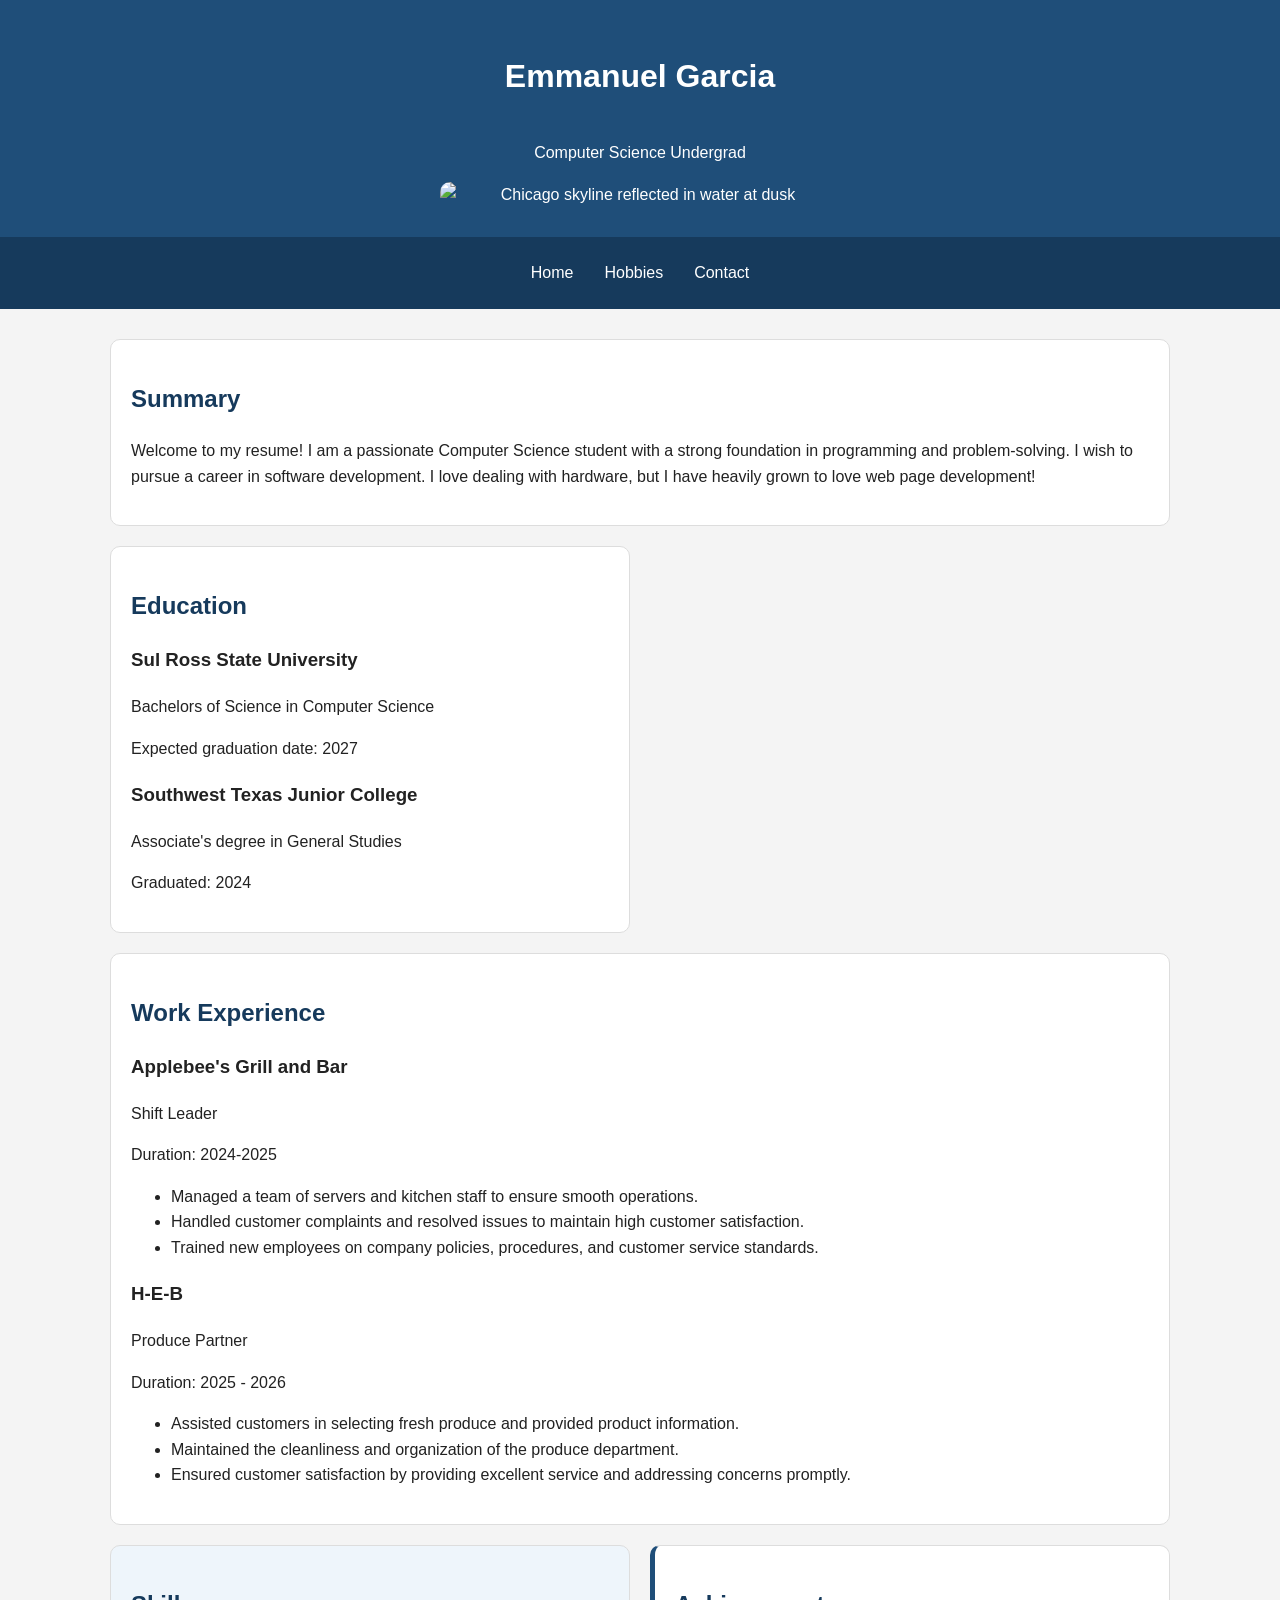
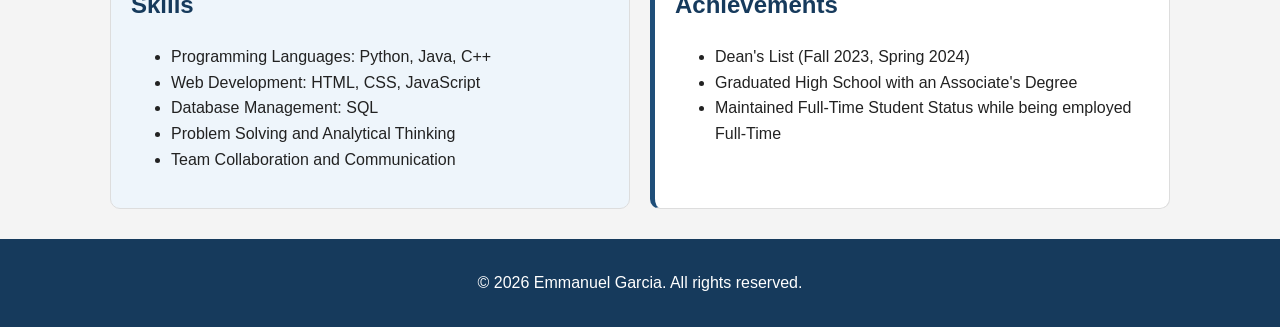
==== index.html @ cb2956c2 "Add files via upload Updated website, added columns, format, etc.." ====
<!DOCTYPE html>
<html lang="en">

<head>
    <meta charset="UTF-8">
    <meta name="viewport" content="width=device-width, initial-scale=1.0">
    <title>My Resume</title>
    <link rel="stylesheet" href="style.css">
</head>

<body>

    <header>
        <h1>Emmanuel Garcia</h1>
        <p>Computer Science Undergrad</p>
        <img class="profile-photo" src="images/profile.jpg" alt="Chicago skyline reflected in water at dusk">
    </header>

<nav aria-label="Main navigation">
    <a href="index.html">Home</a>
    <a href="hobbies.html">Hobbies</a>
    <a href="contact.html">Contact</a>
</nav>

<main class="portfolio-grid">
    
    <section class="full-width">
        <h2>Summary</h2>
        <p class="intro">Welcome to my resume! I am a passionate Computer Science student with a strong foundation in programming and problem-solving. I wish to pursue a career in software development. I love dealing with hardware, but I have heavily grown to love web page development!

        </p>
    </section>

    <section>
        <h2>Education</h2>
        <h3>Sul Ross State University</h3>
        <p>Bachelors of Science in Computer Science</p>
        <p>Expected graduation date: 2027</p>

        <h3>Southwest Texas Junior College</h3>
        <p>Associate's degree in General Studies</p>
        <p>Graduated: 2024</p>
    </section>

    <section class="full-width">
        <h2>Work Experience</h2>
        <h3>Applebee's Grill and Bar</h3>
        <p>Shift Leader</p>
        <p>Duration: 2024-2025</p>

        <ul>
            <li>Managed a team of servers and kitchen staff to ensure smooth operations.</li>
            <li>Handled customer complaints and resolved issues to maintain high customer satisfaction.</li>
            <li>Trained new employees on company policies, procedures, and customer service standards.</li>
        </ul>
        
        <h3>H-E-B</h3>
        <p>Produce Partner</p>
        <p>Duration: 2025 - 2026</p>

        <ul>
            <li>Assisted customers in selecting fresh produce and provided product information.</li>
            <li>Maintained the cleanliness and organization of the produce department.</li>
            <li>Ensured customer satisfaction by providing excellent service and addressing concerns promptly.</li>
        </ul>
    </section>

    <section class="skills">
        <h2>Skills</h2>
        <ul>
            <li>Programming Languages: Python, Java, C++</li>
            <li>Web Development: HTML, CSS, JavaScript</li>
            <li>Database Management: SQL</li>
            <li>Problem Solving and Analytical Thinking</li>
            <li>Team Collaboration and Communication</li>
        </ul>

    </section>

    <section id="achievements">
        <h2>Achievements</h2>
        <ul>
            <li>Dean's List (Fall 2023, Spring 2024)</li>
            <li>Graduated High School with an Associate's Degree</li>
            <li>Maintained Full-Time Student Status while being employed Full-Time</li>
        </ul>
    </section>
</main>
<footer>
    <p>&copy; 2026 Emmanuel Garcia. All rights reserved.</p>
</footer>
</body>

</html>
---- style.css ----
/* General Styling */
* {
    box-sizing: border-box;
}

body {
    margin: 0;
    font-family: Arial, sans-serif;
    background-color: #f4f4f4;
    color: #222;
    line-height: 1.6;
}

h2 {
    color: #163a5c;
}

/* Flexbox Header */
header {
    display: flex;
    flex-direction: column;
    align-items: center;
    background-color: #1f4e79;
    color: white;
    padding: 30px;
    text-align: center;
}

.profile-photo {
    width: 100%;
    max-width: 400px;
    height: auto;
    border-radius: 10px;
}

/* Flexbox Navigation */
nav {
    display: flex;
    justify-content: center;
    flex-wrap: wrap;
    gap: 15px;
    background-color: #163a5c;
    padding: 15px;
}

nav a {
    color: white;
    text-decoration: none;
    padding: 8px;
}

nav a:hover {
    background-color: white;
    color: #163a5c;
}

/* CSS Grid Layout */
.portfolio-grid {
    display: grid;
    grid-template-columns: 1fr 1fr;
    gap: 20px;
    max-width: 1100px;
    margin: 30px auto;
    padding: 0 20px;
}

.full-width {
    grid-column: 1 / -1;
}

.simple-page {
    max-width: 900px;
    margin: 30px auto;
    padding: 0 20px;
}

/* Resume Sections */
section {
    background-color: white;
    padding: 20px;
    border-radius: 10px;
    border: 1px solid #ddd;
    min-width: 0;
}

.skills {
    background-color: #eef5fb;
}

#achievements {
    border-left: 5px solid #1f4e79;
}

/* Footer */
footer {
    background-color: #163a5c;
    color: white;
    text-align: center;
    padding: 15px;
}

/* Tablet Responsive Design */
@media (max-width: 900px) {
    .portfolio-grid {
        grid-template-columns: 1fr;
    }

    .full-width {
        grid-column: auto;
    }
}

/* Mobile Responsive Design */
@media (max-width: 600px) {
    header {
        padding: 20px;
    }

    nav {
        gap: 5px;
    }

    section {
        padding: 15px;
    }

    .portfolio-grid,
    .simple-page {
        padding: 0 10px;
    }
}
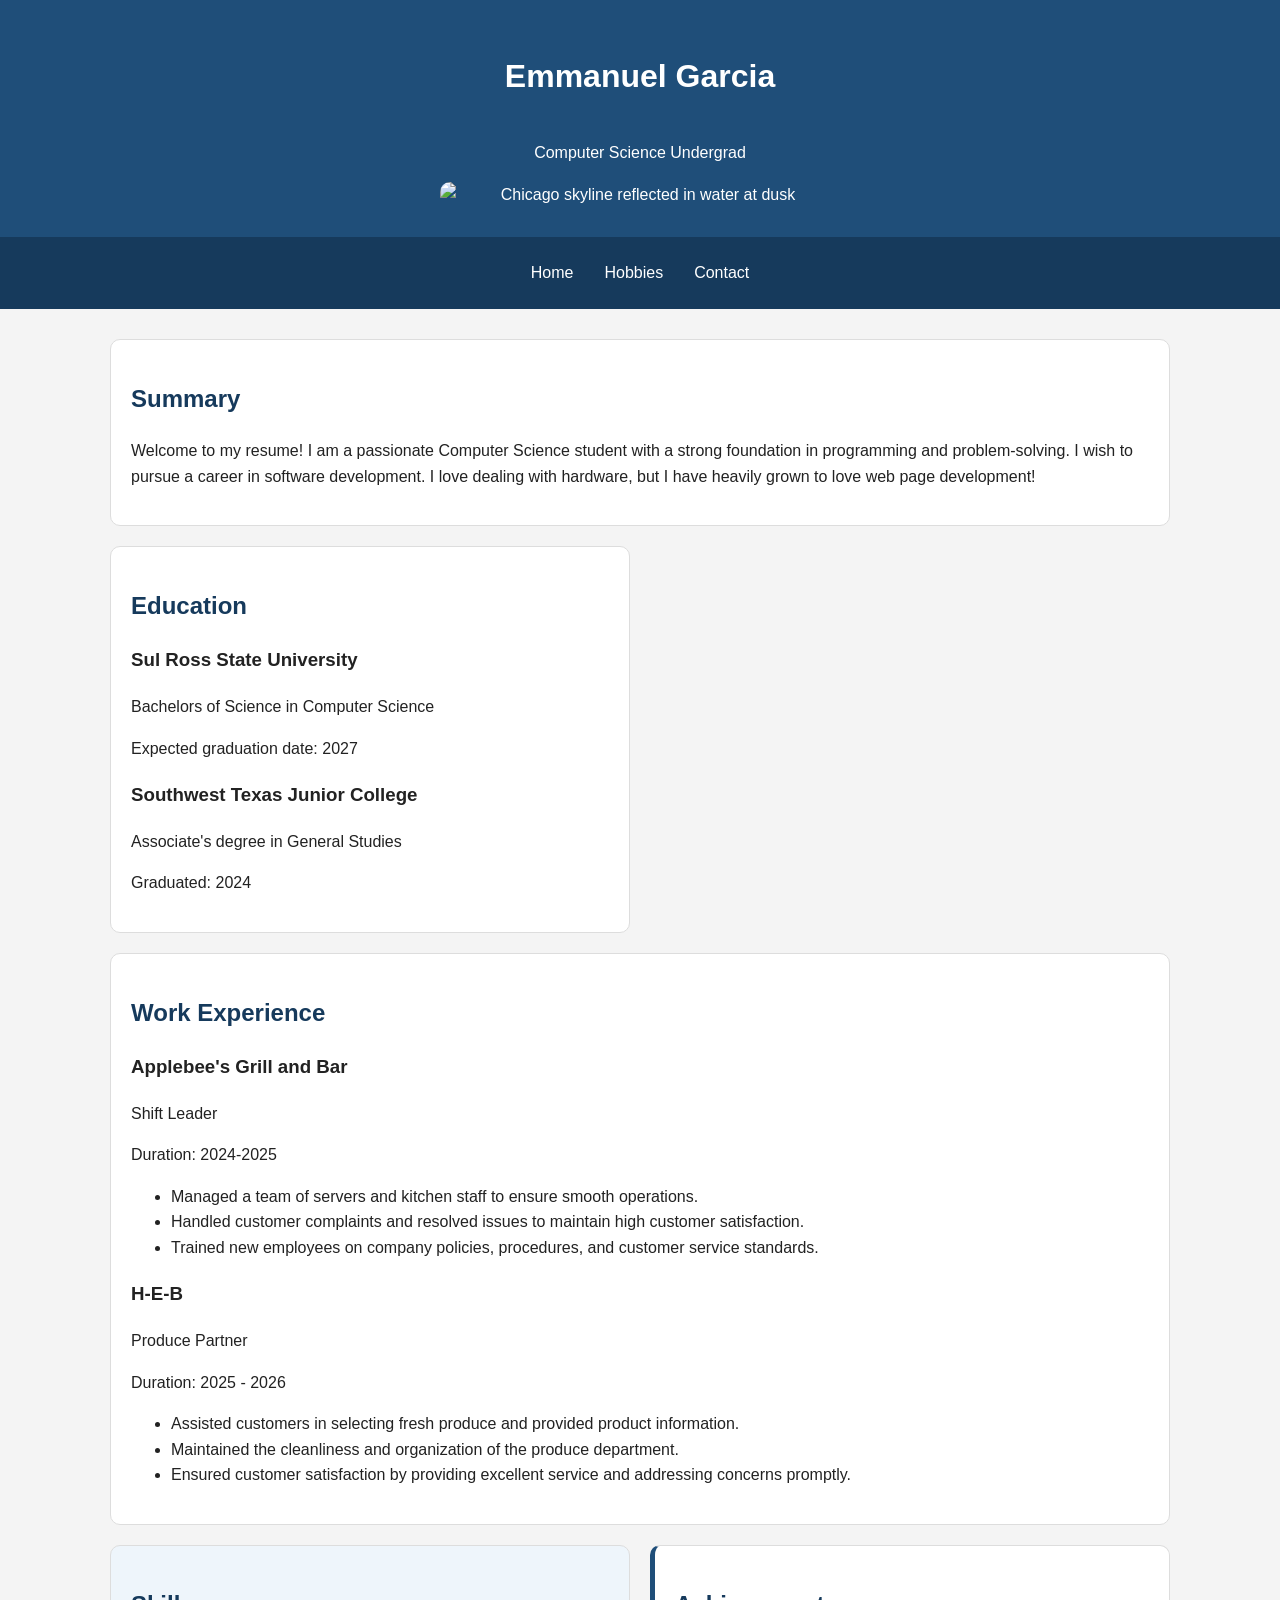
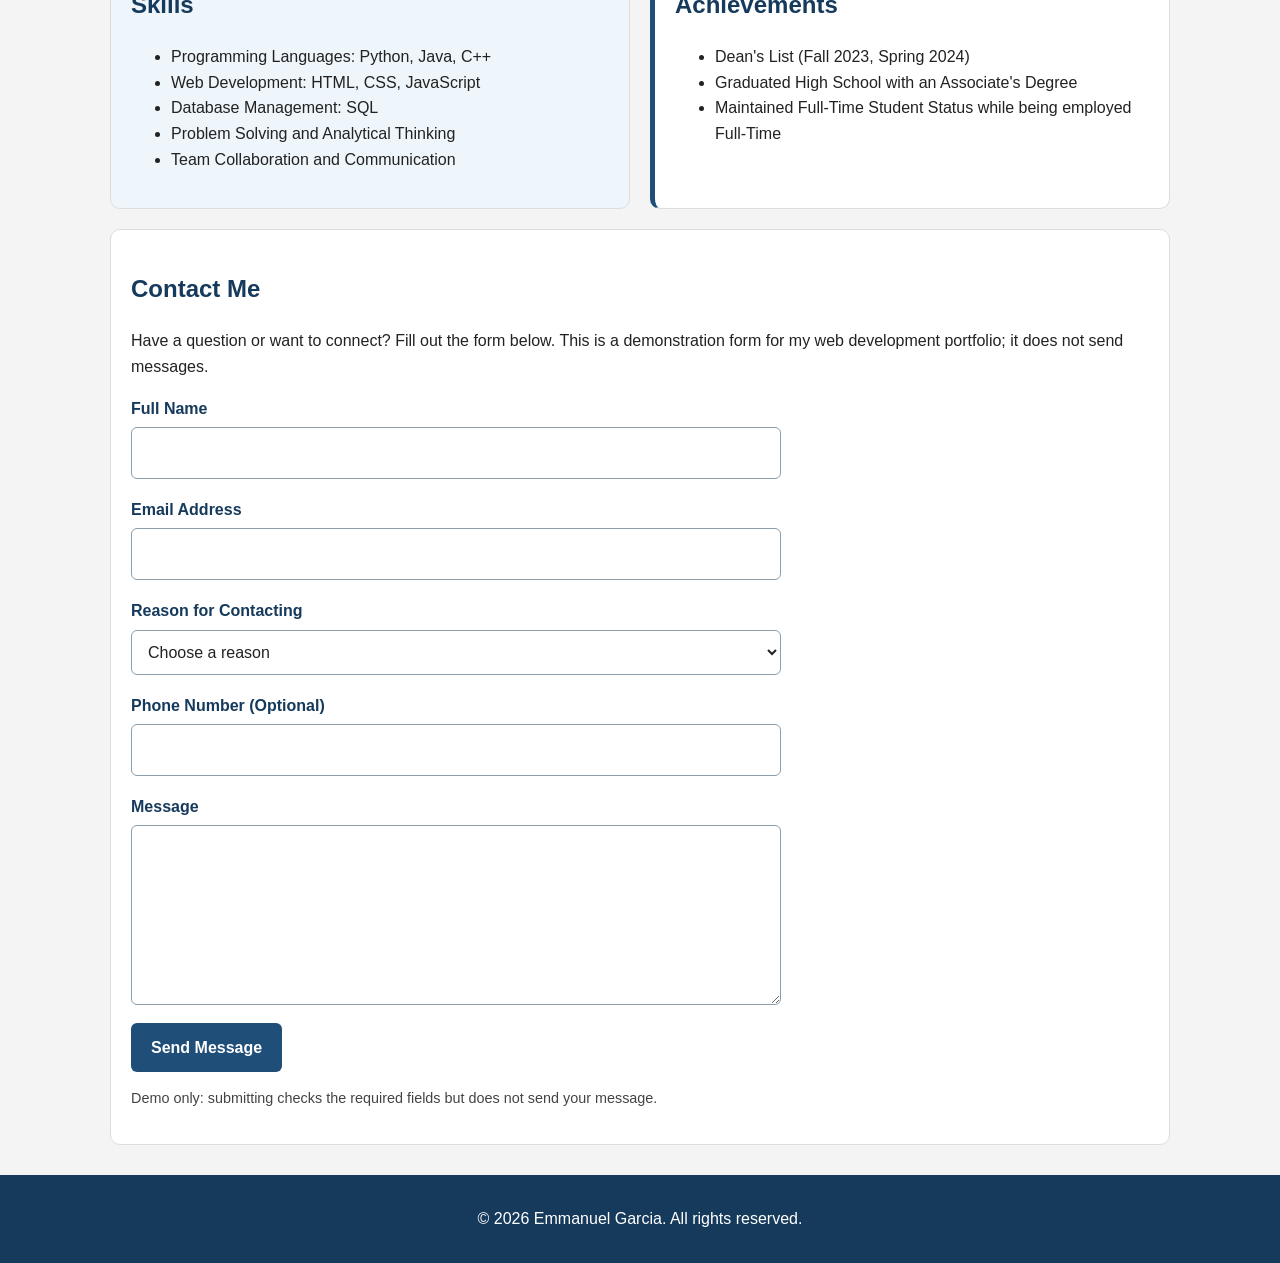
==== commit 2e65f229: "Add files via upload" ====
--- a/index.html
+++ b/index.html
@@ -19,7 +19,7 @@
 <nav aria-label="Main navigation">
     <a href="index.html">Home</a>
     <a href="hobbies.html">Hobbies</a>
-    <a href="contact.html">Contact</a>
+    <a href="index.html#contact">Contact</a>
 </nav>
 
 <main class="portfolio-grid">
@@ -85,6 +85,46 @@
             <li>Maintained Full-Time Student Status while being employed Full-Time</li>
         </ul>
     </section>
+
+    <section id="contact" class="full-width">
+        <h2>Contact Me</h2>
+        <p>Have a question or want to connect? Fill out the form below. This is a demonstration form for my web development portfolio; it does not send messages.</p>
+
+        <form class="contact-form" onsubmit="event.preventDefault();" aria-label="Contact form">
+            <div class="form-field">
+                <label for="full-name">Full Name</label>
+                <input type="text" id="full-name" name="full_name" autocomplete="name" required maxlength="100">
+            </div>
+
+            <div class="form-field">
+                <label for="email-address">Email Address</label>
+                <input type="email" id="email-address" name="email" autocomplete="email" required>
+            </div>
+
+            <div class="form-field">
+                <label for="contact-reason">Reason for Contacting</label>
+                <select id="contact-reason" name="contact_reason">
+                    <option value="" selected>Choose a reason</option>
+                    <option value="question">General Question</option>
+                    <option value="project">Project Collaboration</option>
+                    <option value="opportunity">Career Opportunity</option>
+                </select>
+            </div>
+
+            <div class="form-field">
+                <label for="phone-number">Phone Number (Optional)</label>
+                <input type="tel" id="phone-number" name="phone" autocomplete="tel">
+            </div>
+
+            <div class="form-field">
+                <label for="contact-message">Message</label>
+                <textarea id="contact-message" name="message" rows="6" minlength="10" maxlength="1000" required></textarea>
+            </div>
+
+            <button type="submit">Send Message</button>
+            <p class="form-note">Demo only: submitting checks the required fields but does not send your message.</p>
+        </form>
+    </section>
 </main>
 <footer>
     <p>&copy; 2026 Emmanuel Garcia. All rights reserved.</p>
--- a/style.css
+++ b/style.css
@@ -130,3 +130,67 @@
         padding: 0 10px;
     }
 }
+
+/* Contact Form */
+.contact-form {
+    max-width: 650px;
+    width: 100%;
+}
+
+.form-field {
+    margin-bottom: 18px;
+}
+
+.contact-form label {
+    display: block;
+    margin-bottom: 6px;
+    font-weight: bold;
+    color: #163a5c;
+}
+
+.contact-form input,
+.contact-form select,
+.contact-form textarea {
+    display: block;
+    width: 100%;
+    max-width: 100%;
+    padding: 12px;
+    font: inherit;
+    color: #222;
+    background-color: white;
+    border: 1px solid #8c9eac;
+    border-radius: 6px;
+}
+
+.contact-form textarea {
+    resize: vertical;
+}
+
+.contact-form input:focus-visible,
+.contact-form select:focus-visible,
+.contact-form textarea:focus-visible,
+.contact-form button:focus-visible,
+nav a:focus-visible {
+    outline: 3px solid #e6a23c;
+    outline-offset: 3px;
+}
+
+.contact-form button {
+    padding: 12px 20px;
+    font: inherit;
+    font-weight: bold;
+    color: white;
+    background-color: #1f4e79;
+    border: none;
+    border-radius: 6px;
+    cursor: pointer;
+}
+
+.contact-form button:hover {
+    background-color: #163a5c;
+}
+
+.form-note {
+    font-size: 0.9rem;
+    color: #444;
+}
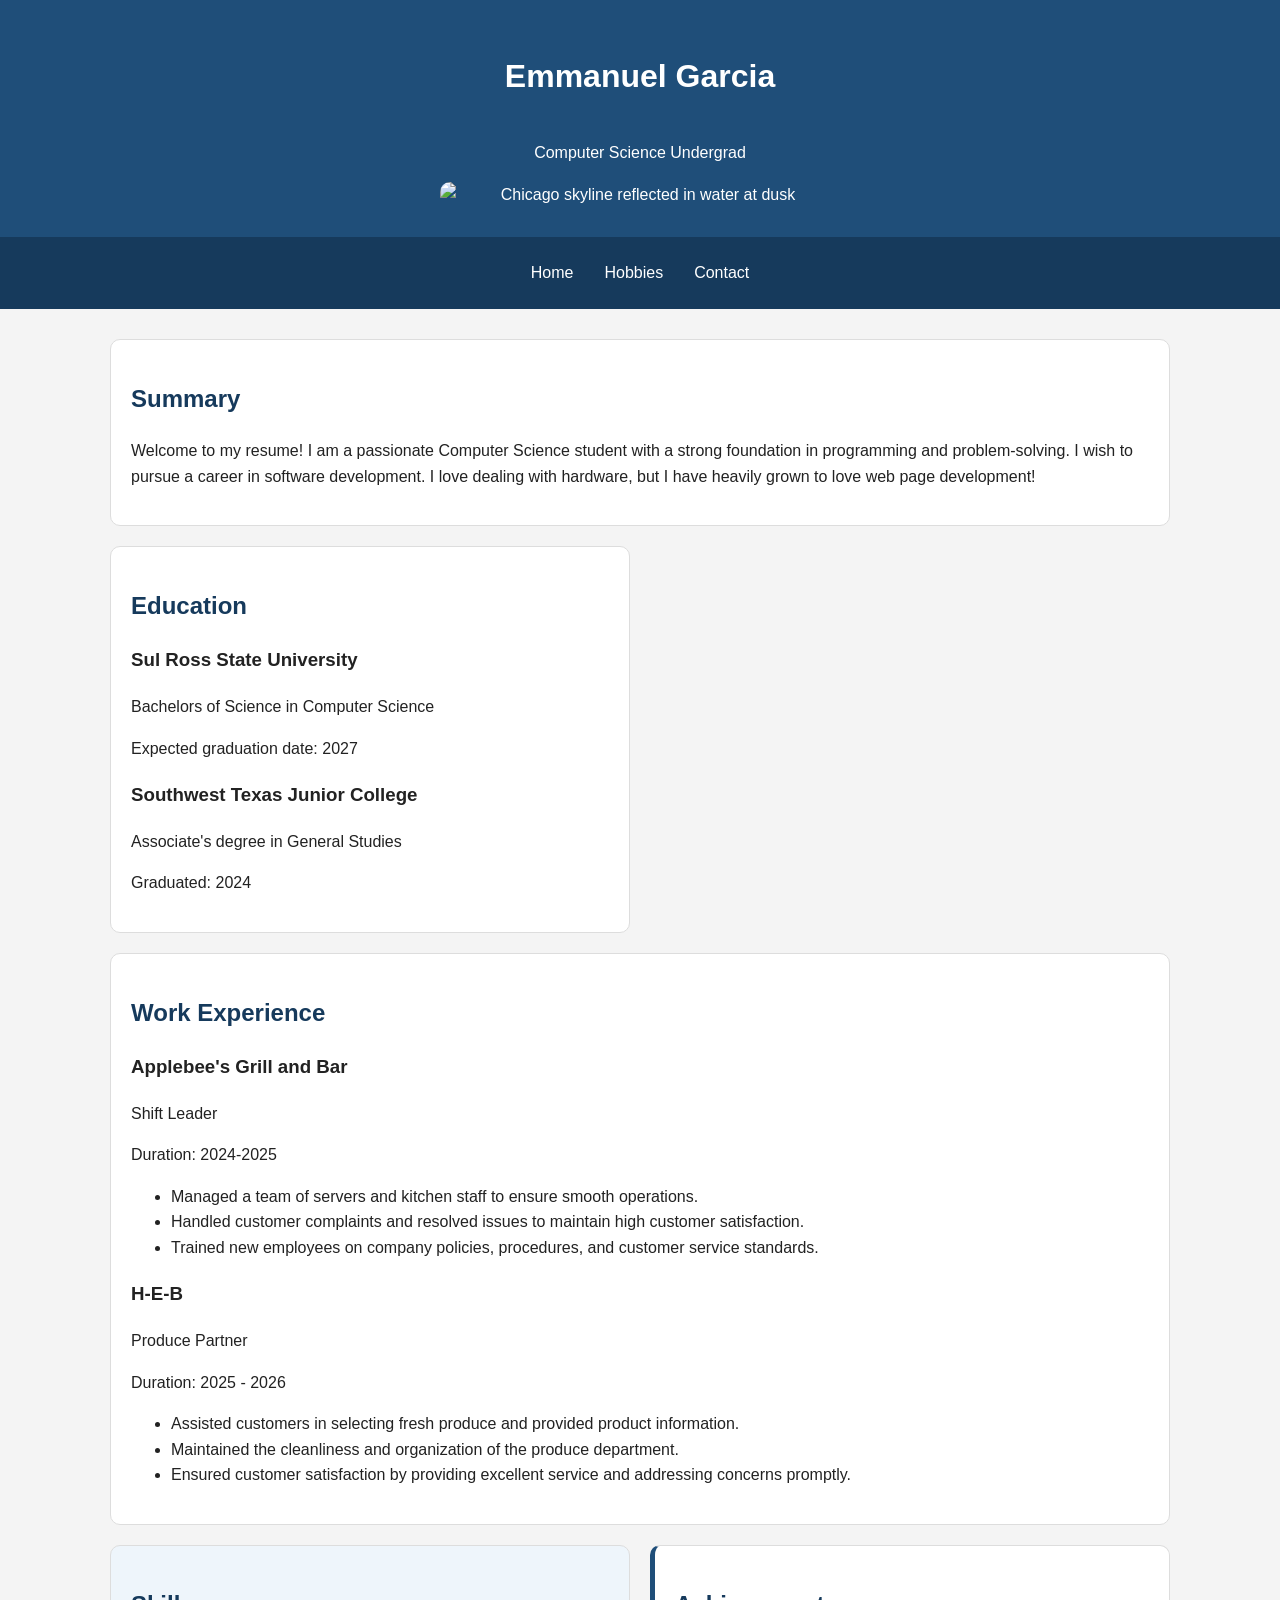
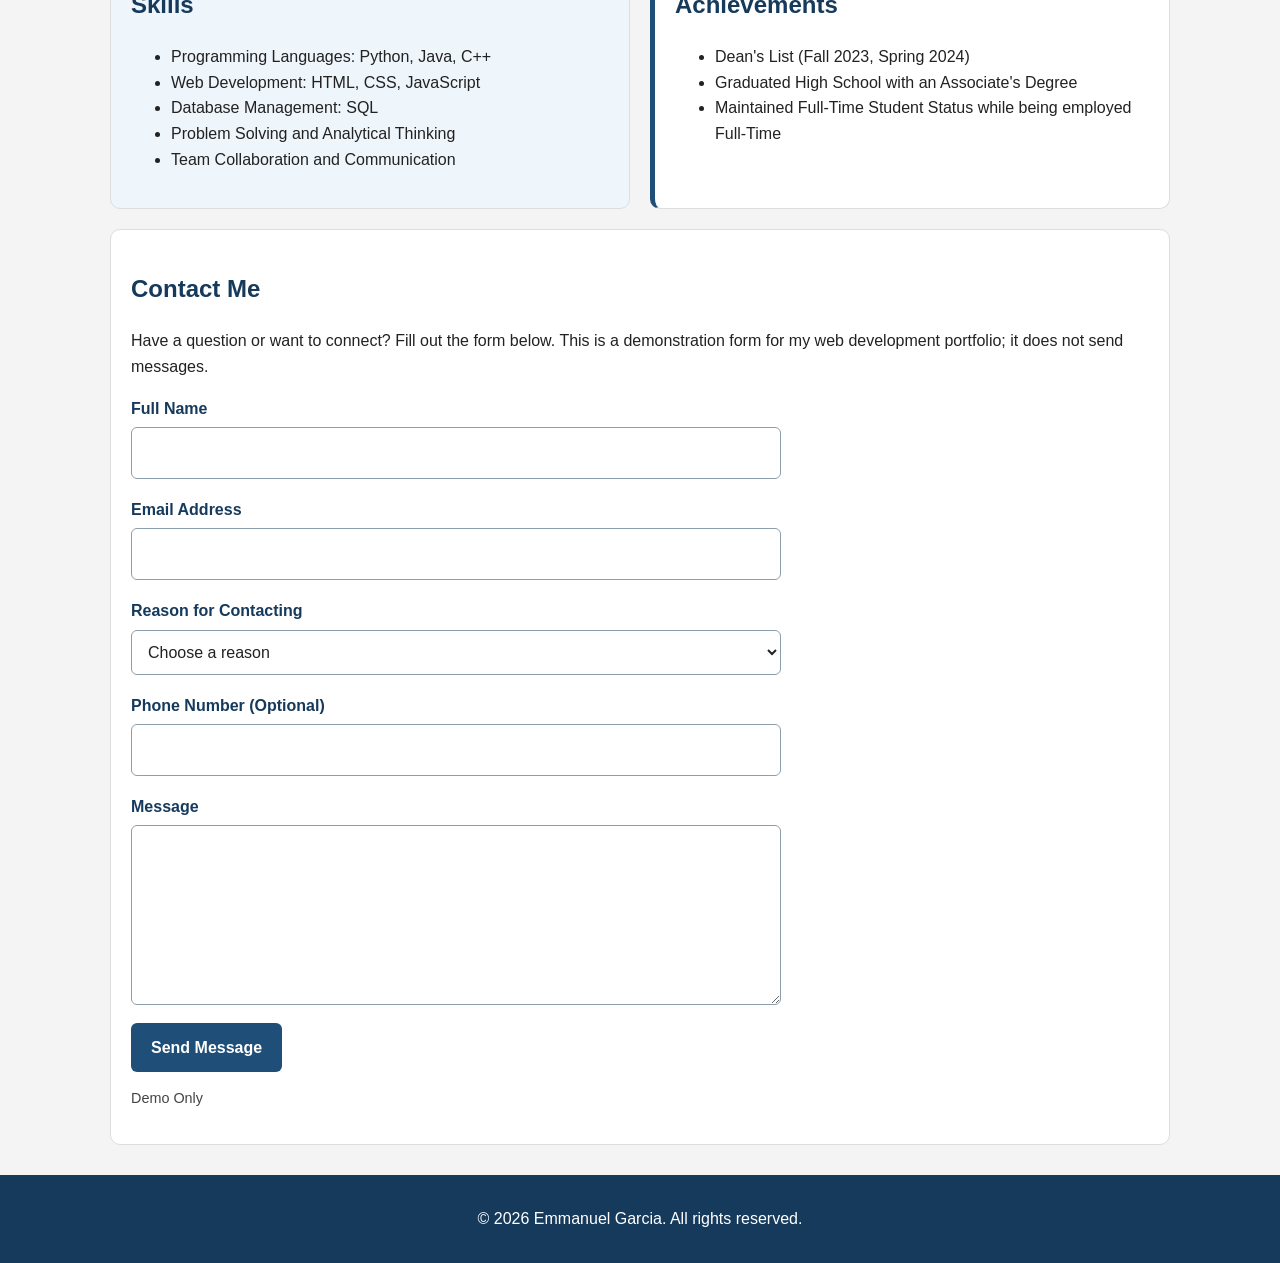
==== commit 37e39458: "Update index.html Fixed a sentence fragment" ====
--- a/index.html
+++ b/index.html
@@ -122,7 +122,7 @@
             </div>
 
             <button type="submit">Send Message</button>
-            <p class="form-note">Demo only: submitting checks the required fields but does not send your message.</p>
+            <p class="form-note">Demo Only</p>
         </form>
     </section>
 </main>
